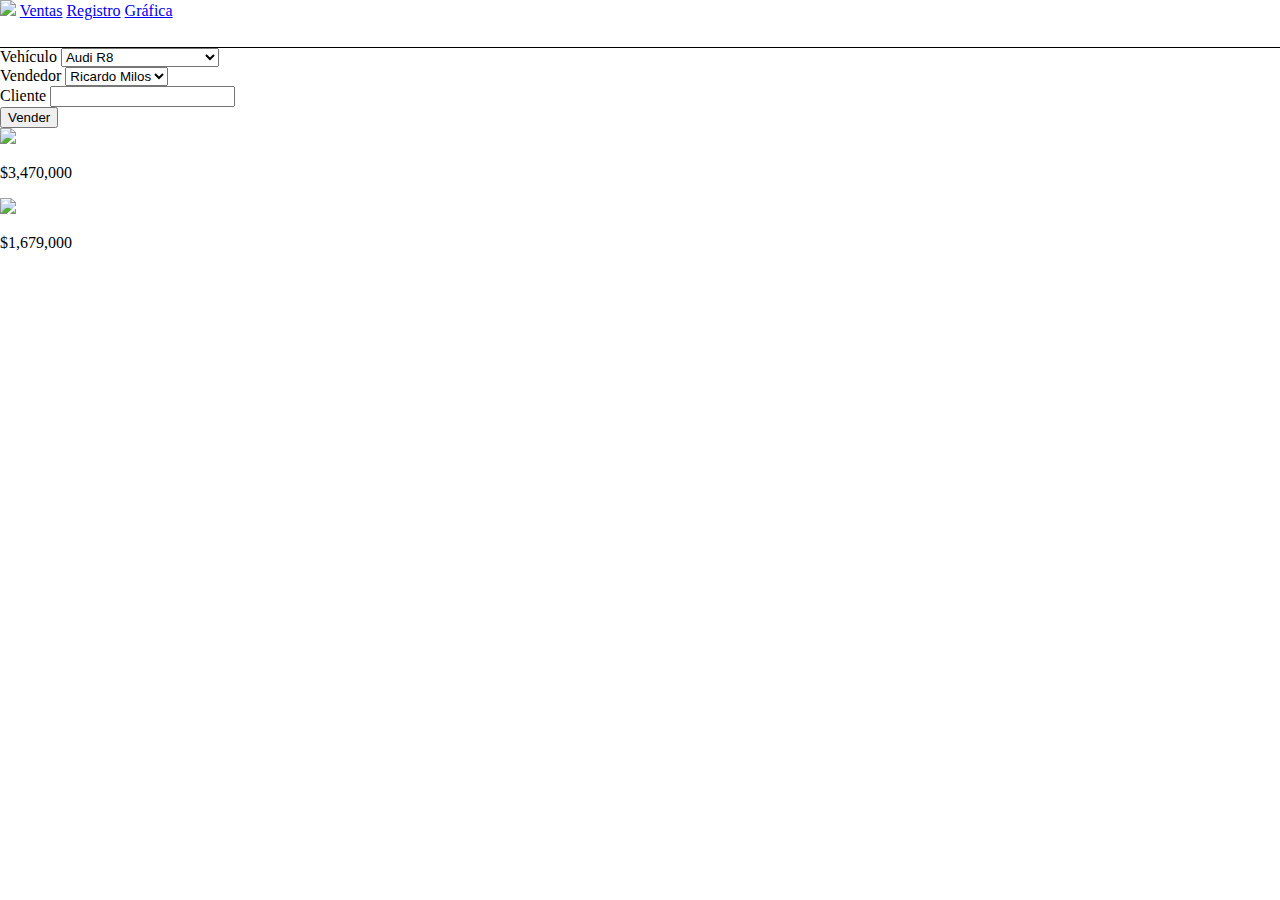
==== actividad5/index.html @ 88acc194 "Agregando esqueleto de ventas" ====
<!DOCTYPE html>
<html lang="en">
  <head>
    <meta charset="UTF-8" />
    <meta name="viewport" content="width=device-width, initial-scale=1.0" />
    <title>Ventas</title>
    <link rel="stylesheet" href="index.css" type="text/css" media="all" />
  </head>
  <body>
    <header>
      <image src="assets/pato.png"/>
      <a href="index.html">Ventas</a>
      <a href="registro.html">Registro</a>
      <a href="grafica.html">Gráfica</a>
    </header>
    <main>
      <form action="index.html" method="POST">
        <label for="vehiculo">Vehículo</label>
        <select name="vehiculo" id="vehiculo" data-value="1"
                onchange="this.dataset.value = this.value">
          <option value="1">Audi R8</option>
          <option value="2">Mercedez Benz Cabrio</option>
        </select><br>

        <label for="vendedor">Vendedor</label>
        <select name="vendedor" id="vendedor">
          <option value="1">Ricardo Milos</option>
        </select><br>

        <label for="cliente">Cliente</label>
        <input type="text" name="cliente" id="cliente" value="" required/><br>

        <input type="submit" value="Vender">

        <article>
          <image src="autos/1.jpg" />
          <p>$3,470,000</p>
        </article>
        <article>
          <image src="autos/2.jpg" />
          <p>$1,679,000</p>
        </article>
      </form>
      <article></article>
    </main>
  </body>
</html>
---- actividad5/index.css ----
*,
*::before,
*::after {
  box-sizing: border-box;
  position: relative;
}

body {
  width: 100%;
  height: 100vh;
  margin: 0;

  display: grid;
  grid-template-rows: auto 1fr;
}

header {
  height: 48px;
  border-bottom: 1px solid black;
}
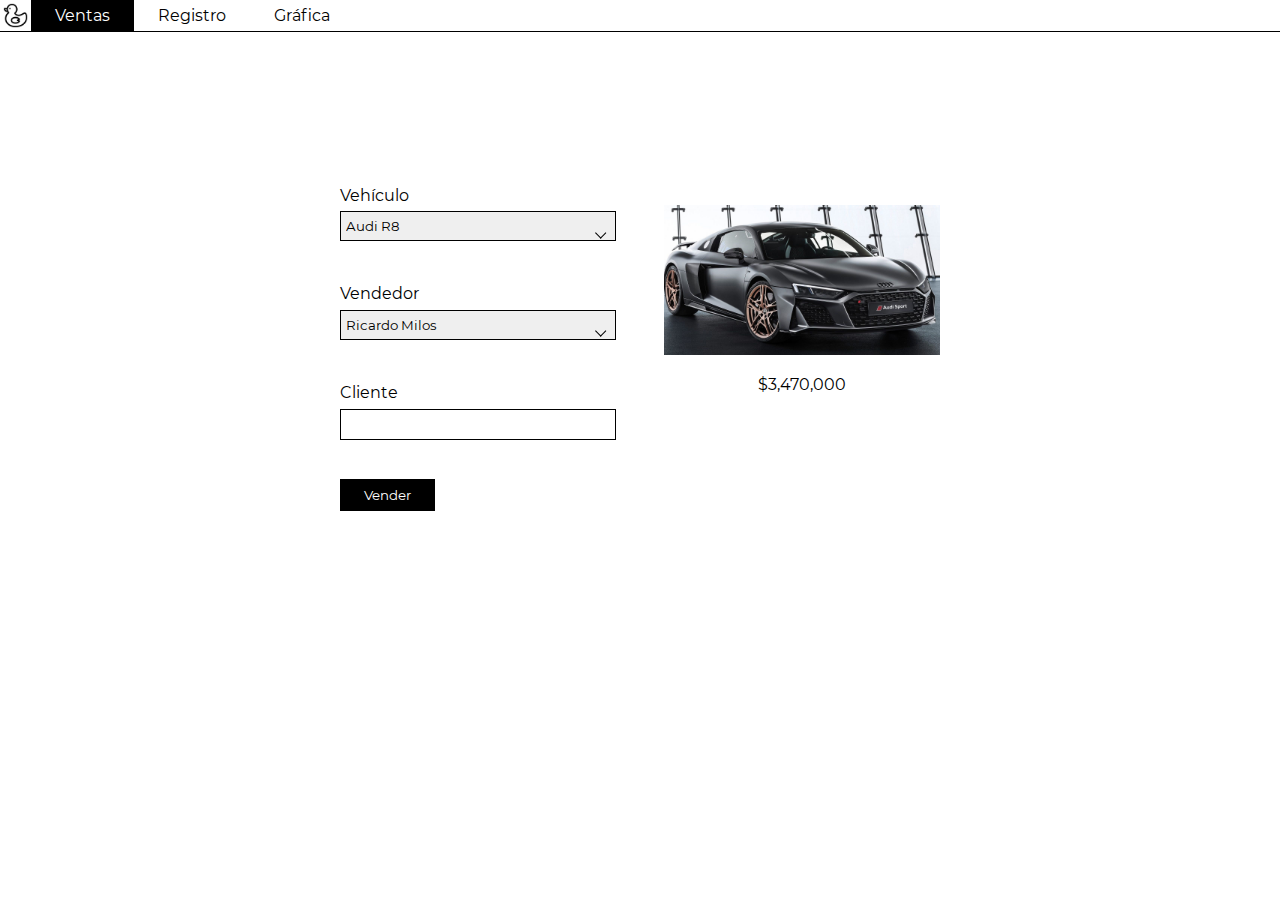
==== commit 5d11de6c: "Terminando estilos de index.html" ====
--- a/actividad5/index.html
+++ b/actividad5/index.html
@@ -9,37 +9,59 @@
   <body>
     <header>
       <image src="assets/pato.png"/>
-      <a href="index.html">Ventas</a>
+      <a href="index.html" data-active>Ventas</a>
       <a href="registro.html">Registro</a>
       <a href="grafica.html">Gráfica</a>
     </header>
     <main>
+      <article hidden>
+        ¡Venta exitosa!  Se ha realizado la venta de un <strong>Audi R8</strong>.
+        <a href="facturas/factura1.pdf">Ver factura</a>
+        <input type="checkbox" name="cerrar" id="cerrar"><label for="cerrar">
+      </article>
+
       <form action="index.html" method="POST">
         <label for="vehiculo">Vehículo</label>
-        <select name="vehiculo" id="vehiculo" data-value="1"
-                onchange="this.dataset.value = this.value">
-          <option value="1">Audi R8</option>
-          <option value="2">Mercedez Benz Cabrio</option>
-        </select><br>
+        <div class="select" data-value="1">
+          <select name="vehiculo" id="vehiculo"
+                  onchange="this.parentElement.dataset.value = this.value">
+            <option value="1">Audi R8</option>
+            <option value="2">Mercedez Benz Cabrio</option>
+          </select><br>
+        </div>
 
         <label for="vendedor">Vendedor</label>
-        <select name="vendedor" id="vendedor">
-          <option value="1">Ricardo Milos</option>
-        </select><br>
+        <div class="select">
+          <select name="vendedor" id="vendedor">
+            <option value="1">Ricardo Milos</option>
+          </select><br>
+        </div>
 
         <label for="cliente">Cliente</label>
         <input type="text" name="cliente" id="cliente" value="" required/><br>
 
         <input type="submit" value="Vender">
 
-        <article>
-          <image src="autos/1.jpg" />
+
+        <article class="auto" id="auto1">
+          <image src="autos/auto1.jpg" />
           <p>$3,470,000</p>
         </article>
-        <article>
-          <image src="autos/2.jpg" />
+        <style type="text/css">
+        .select[data-value='1'] ~ #auto1 {
+          display: block;
+        }
+        </style>
+
+        <article class="auto" id="auto2">
+          <image src="autos/auto2.jpg" />
           <p>$1,679,000</p>
         </article>
+        <style type="text/css">
+        .select[data-value='2'] ~ #auto2 {
+          display: block;
+        }
+        </style>
       </form>
       <article></article>
     </main>
--- a/actividad5/index.css
+++ b/actividad5/index.css
@@ -3,6 +3,15 @@
 *::after {
   box-sizing: border-box;
   position: relative;
+}
+
+@font-face {
+  font-family: Montserrat;
+  src: url("./assets/Montserrat/Montserrat-Regular.ttf");
+}
+
+:root {
+  --color-grey: #efefef;
 }
 
 body {
@@ -12,9 +21,150 @@
 
   display: grid;
   grid-template-rows: auto 1fr;
+
+  font-family: Montserrat, sans-serif;
 }
 
 header {
-  height: 48px;
+  height: 32px;
   border-bottom: 1px solid black;
+
+  display: flex;
 }
+
+header > * {
+  height: 100%;
+}
+
+header > a {
+  display: flex;
+  align-items: center;
+  padding: 0px 1.5em;
+  text-decoration: none;
+  color: black;
+}
+
+header > a[data-active] {
+  background-color: black;
+  color: white;
+}
+
+header > a:not([data-active]):hover {
+  background-color: var(--color-grey);
+}
+
+header > img {
+  padding: 0.2em;
+}
+
+main {
+  display: grid;
+  place-items: center;
+}
+
+form {
+  display: grid;
+  grid-auto-flow: column;
+  grid-template-columns: 1fr 1fr;
+  grid-template-rows: repeat(10, auto);
+  column-gap: 3em;
+  width: min(600px, 80vw);
+}
+
+form > article {
+  grid-row: 2/11;
+  grid-column: 2;
+
+  display: flex;
+  flex-direction: column;
+  align-items: center;
+}
+
+form label,
+form input[type="submit"] {
+  margin-top: 1.5em;
+}
+
+form input:not([type="submit"]),
+form select {
+  margin-top: 0.5em;
+}
+
+form label {
+  justify-self: flex-start;
+}
+
+input[type="submit"] {
+  justify-self: flex-start;
+  border: 0;
+  padding: 8px 24px;
+  background-color: black;
+  color: white;
+  cursor: pointer;
+  font-family: Montserrat, sans-serif;
+}
+
+input[type="submit"]:hover {
+  background-color: rgba(0, 0, 0, 80%);
+}
+
+input[type="text"] {
+  font-family: inherit;
+  padding: 0.5em 0.6em;
+  border: 1px solid black;
+}
+
+input[type="text"]:focus {
+  outline: none;
+  background-color: var(--color-grey);
+}
+
+.select {
+  display: grid;
+}
+
+select {
+  appearance: none;
+  border: 1px solid black;
+  padding: 0.5em 3em 0.5em 0.4em;
+  font-family: Montserrat, sans-serif;
+}
+
+.select::after {
+  justify-self: flex-end;
+  align-self: center;
+
+  position: absolute;
+  content: " ";
+  width: 0.5em;
+  height: 0.5em;
+  border-bottom: 1px solid black;
+  border-right: 1px solid black;
+  pointer-events: none;
+  transform: rotate(45deg) translateX(-0.5em) translateY(100%);
+}
+
+select:hover,
+select:active {
+  background-color: var(--color-grey);
+}
+
+.select[data-value] ~ .auto {
+  display: none;
+}
+
+.auto {
+  display: grid;
+  justify-items: center;
+}
+
+.auto > p {
+  text-align: center;
+}
+
+.auto > img {
+  width: 100%;
+  height: min(150px, 20vw);
+  object-fit: cover;
+  overflow: hidden;
+}
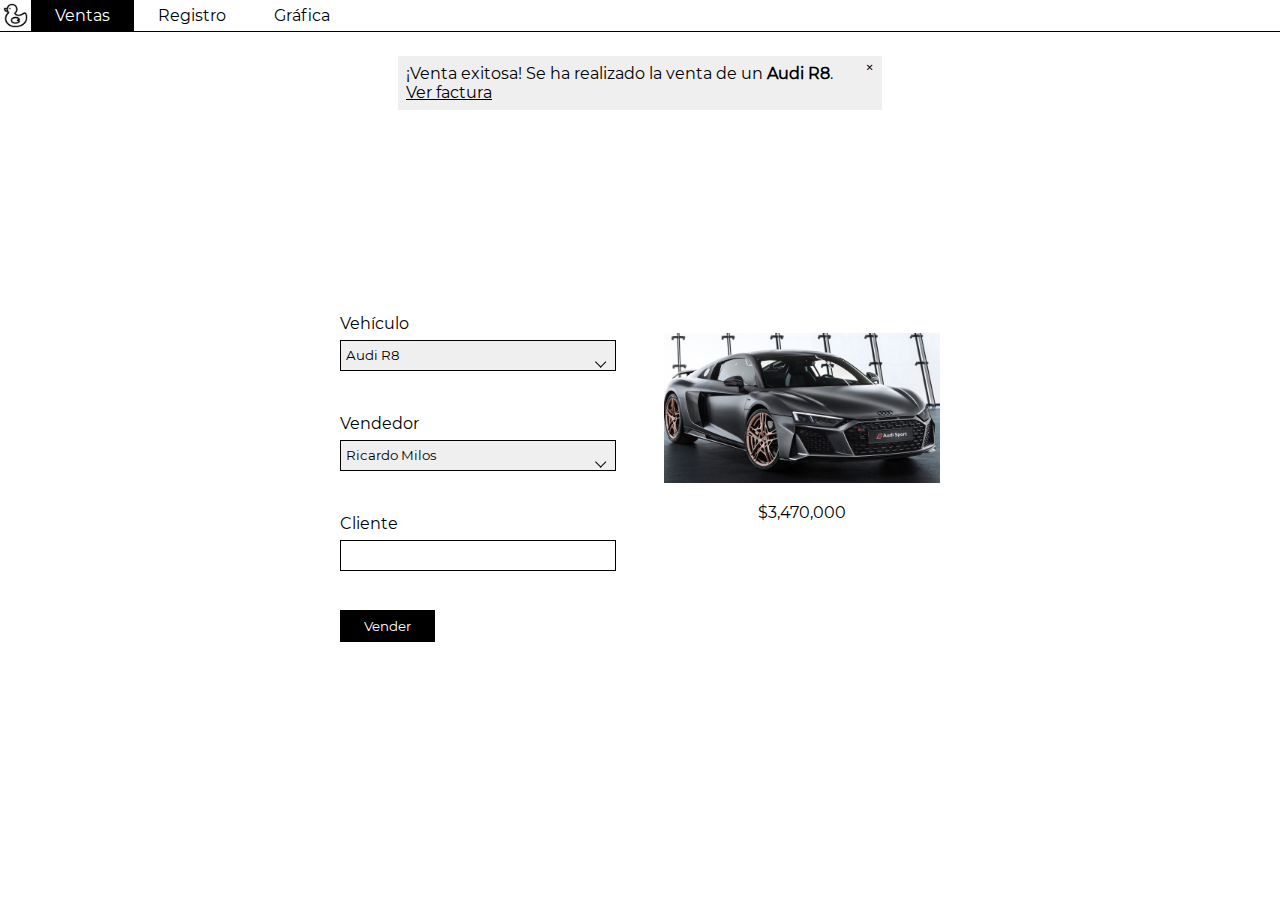
==== commit 2907f782: "Agregando notificación con botón de cierre" ====
--- a/actividad5/index.html
+++ b/actividad5/index.html
@@ -4,6 +4,7 @@
     <meta charset="UTF-8" />
     <meta name="viewport" content="width=device-width, initial-scale=1.0" />
     <title>Ventas</title>
+    <link rel="stylesheet" href="compartido.css" type="text/css" media="all" />
     <link rel="stylesheet" href="index.css" type="text/css" media="all" />
   </head>
   <body>
@@ -14,10 +15,15 @@
       <a href="grafica.html">Gráfica</a>
     </header>
     <main>
-      <article hidden>
-        ¡Venta exitosa!  Se ha realizado la venta de un <strong>Audi R8</strong>.
-        <a href="facturas/factura1.pdf">Ver factura</a>
-        <input type="checkbox" name="cerrar" id="cerrar"><label for="cerrar">
+      <input type="checkbox" name="cerrar" id="cerrar" hidden>
+      <article class="notificacion">
+        <p>
+          ¡Venta exitosa!  Se ha realizado la venta de un <strong>Audi R8</strong>.<br>
+          <a href="facturas/factura1.pdf">Ver factura</a>
+        </p>
+        <div class="cerrar">
+          <label for="cerrar">×
+        </div>
       </article>
 
       <form action="index.html" method="POST">
@@ -63,7 +69,6 @@
         }
         </style>
       </form>
-      <article></article>
     </main>
   </body>
 </html>
--- a/actividad5/compartido.css
+++ b/actividad5/compartido.css
@@ -0,0 +1,58 @@
+*,
+*::before,
+*::after {
+  box-sizing: border-box;
+  position: relative;
+}
+
+@font-face {
+  font-family: Montserrat;
+  src: url("./assets/Montserrat/Montserrat-Regular.ttf");
+}
+
+:root {
+  --color-grey: #efefef;
+}
+
+body {
+  width: 100%;
+  height: 100vh;
+  margin: 0;
+
+  display: grid;
+  grid-template-rows: auto 1fr;
+
+  font-family: Montserrat, sans-serif;
+}
+
+header {
+  height: 32px;
+  border-bottom: 1px solid black;
+
+  display: flex;
+}
+
+header > * {
+  height: 100%;
+}
+
+header > a {
+  display: flex;
+  align-items: center;
+  padding: 0px 1.5em;
+  text-decoration: none;
+  color: black;
+}
+
+header > a[data-active] {
+  background-color: black;
+  color: white;
+}
+
+header > a:not([data-active]):hover {
+  background-color: var(--color-grey);
+}
+
+header > img {
+  padding: 0.2em;
+}
--- a/actividad5/index.css
+++ b/actividad5/index.css
@@ -1,65 +1,33 @@
-*,
-*::before,
-*::after {
-  box-sizing: border-box;
-  position: relative;
+main {
+  display: grid;
+  place-items: center;
 }
 
-@font-face {
-  font-family: Montserrat;
-  src: url("./assets/Montserrat/Montserrat-Regular.ttf");
+main > .notificacion {
+  display: flex;
+
+  position: absolute;
+  top: 1.5em;
+
+  background-color: var(--color-grey);
+  padding: 0.5em;
 }
 
-:root {
-  --color-grey: #efefef;
-}
-
-body {
-  width: 100%;
-  height: 100vh;
-  margin: 0;
-
-  display: grid;
-  grid-template-rows: auto 1fr;
-
-  font-family: Montserrat, sans-serif;
-}
-
-header {
-  height: 32px;
-  border-bottom: 1px solid black;
-
-  display: flex;
-}
-
-header > * {
-  height: 100%;
-}
-
-header > a {
-  display: flex;
-  align-items: center;
-  padding: 0px 1.5em;
-  text-decoration: none;
+main > .notificacion a {
   color: black;
 }
 
-header > a[data-active] {
-  background-color: black;
-  color: white;
+main > .notificacion p {
+  margin: 0;
 }
 
-header > a:not([data-active]):hover {
-  background-color: var(--color-grey);
+.notificacion > .cerrar {
+  margin-left: 2em;
+  transform: translateY(-0.4em);
 }
 
-header > img {
-  padding: 0.2em;
-}
-
-main {
-  display: grid;
-  place-items: center;
+input[type="checkbox"]:checked ~ .notificacion {
+  display: none;
 }
 
 form {
